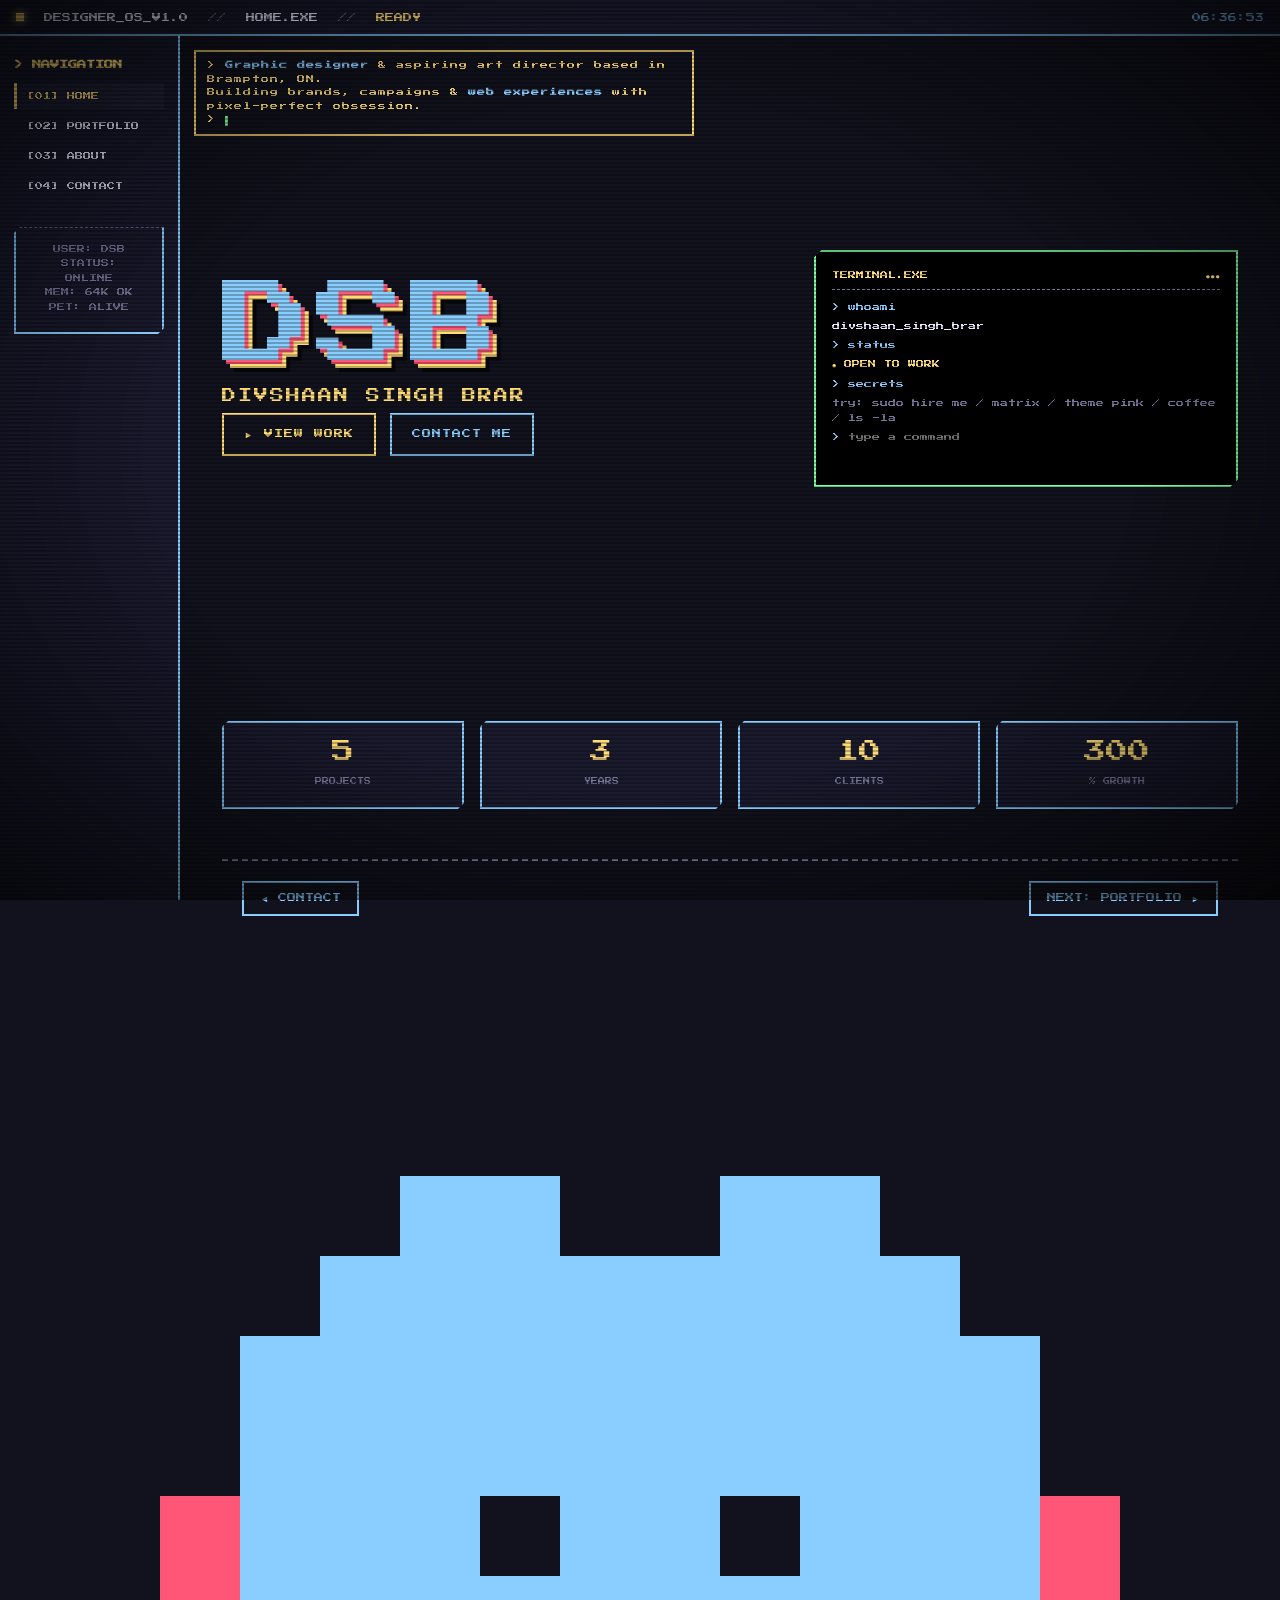
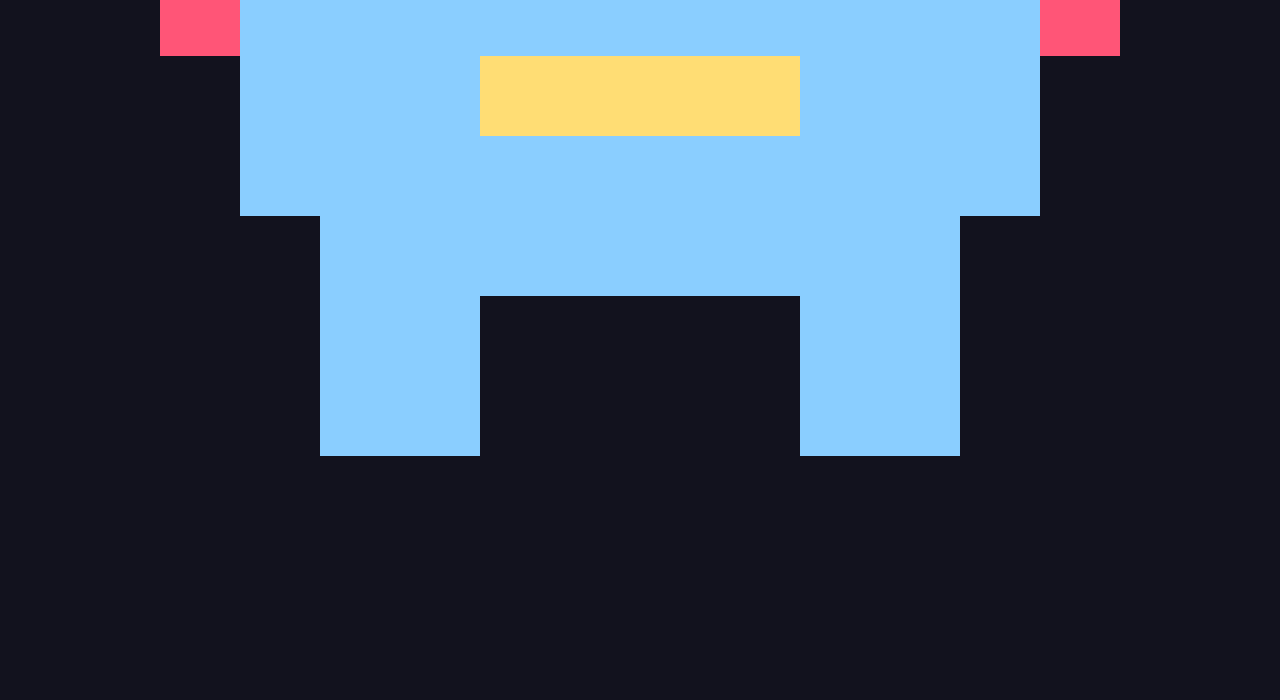
==== index.html @ 2a9907c7 "Add files via upload" ====
<!DOCTYPE html><html lang="en"><head>
<meta charset="UTF-8"><meta name="viewport" content="width=device-width,initial-scale=1">
<title>DESIGNER_OS_V1.0 // HOME.EXE</title>
<meta name="description" content="Divshaan Singh Brar — graphic designer & art director, Brampton ON.">
<link href="https://fonts.googleapis.com/css2?family=Press+Start+2P&family=Silkscreen:wght@400;700&display=swap" rel="stylesheet">
<link rel="stylesheet" href="style.css"></head><body>

<div id="boot">
  <div>DESIGNER_OS V1.0 BIOS...</div>
  <div>&gt; CHECKING MEMORY... <span style="color:var(--yl)">64K OK</span></div>
  <div>&gt; LOADING CREATIVE.SYS...</div>
  <div>&gt; MOUNTING PORTFOLIO.DIR...</div>
  <div>&gt; SPAWNING PET...</div>
  <div>&gt; INIT USER: <span style="color:var(--yl)">DSB</span></div>
  <div class="bar"><div class="fl" id="fl"></div></div>
  <div style="margin-top:14px">&gt; PRESS ANY KEY TO CONTINUE_</div>
</div>

<div class="hud">
  <span class="dot"></span><span>DESIGNER_OS_V1.0</span>
  <span class="sep">//</span><span>HOME.EXE</span>
  <span class="sep">//</span><span style="color:var(--yl)">READY</span>
  <span class="r" id="clk">00:00:00</span>
</div>

<nav class="side">
  <h3>&gt; NAVIGATION</h3>
  <a href="index.html" class="active">[01] HOME</a>
  <a href="portfolio.html">[02] PORTFOLIO</a>
  <a href="about.html">[03] ABOUT</a>
  <a href="contact.html">[04] CONTACT</a>
  <div class="stat">USER: DSB<br>STATUS: ONLINE<br>MEM: 64K OK<br>PET: ALIVE</div>
</nav>

<main class="main">
  <section class="hero">
    <div>
      <div class="mono" id="mono">DSB</div>
      <div class="name">DIVSHAAN SINGH BRAR</div>
      <p class="tag">&gt; <b>Graphic designer</b> &amp; aspiring art director based in Brampton, ON.<br>Building brands, campaigns &amp; <b>web experiences</b> with pixel-perfect obsession.<br>&gt; <span class="type" id="tp"></span></p>
      <div class="cta">
        <a href="portfolio.html" class="btn yl">► VIEW WORK</a>
        <a href="contact.html" class="btn">CONTACT ME</a>
      </div>
    </div>
    <div class="term">
      <div class="th"><span>TERMINAL.EXE</span><span>●●●</span></div>
      <div class="ln"><span class="k">&gt; whoami</span></div>
      <div class="ln"><span class="v">divshaan_singh_brar</span></div>
      <div class="ln"><span class="k">&gt; status</span></div>
      <div class="ln"><span class="v" style="color:var(--yl)">● OPEN TO WORK</span></div>
      <div class="ln"><span class="k">&gt; secrets</span></div>
      <div class="ln"><span class="v" style="color:var(--dim);font-size:8px">try: sudo hire me / matrix / theme pink / coffee / ls -la</span></div>
      <div class="ln"><span class="k">&gt; </span><input id="cmd" placeholder="type a command" aria-label="Terminal"></div>
      <div class="ln" id="out" style="color:var(--cy);min-height:16px"></div>
    </div>
  </section>

  <section class="stats">
    <div class="stat"><span class="n" data-c="5">0</span><span class="l">PROJECTS</span></div>
    <div class="stat"><span class="n" data-c="3">0</span><span class="l">YEARS</span></div>
    <div class="stat"><span class="n" data-c="10">0</span><span class="l">CLIENTS</span></div>
    <div class="stat"><span class="n" data-c="300">0</span><span class="l">% GROWTH</span></div>
  </section>

  <div class="foot">
    <a href="contact.html">◄ CONTACT</a>
    <a href="portfolio.html">NEXT: PORTFOLIO ►</a>
  </div>
</main>

<div id="pet" role="button" aria-label="Pet sprite">
  <span class="speech"></span>
  <svg viewBox="0 0 16 16" xmlns="http://www.w3.org/2000/svg" shape-rendering="crispEdges">
    <rect width="16" height="16" fill="#12121e"/>
    <rect x="4" y="3" width="8" height="8" fill="#8aceff"/>
    <rect x="3" y="4" width="1" height="6" fill="#8aceff"/>
    <rect x="12" y="4" width="1" height="6" fill="#8aceff"/>
    <rect x="5" y="2" width="2" height="2" fill="#8aceff"/>
    <rect x="9" y="2" width="2" height="2" fill="#8aceff"/>
    <rect x="6" y="6" width="1" height="1" fill="#12121e"/>
    <rect x="9" y="6" width="1" height="1" fill="#12121e"/>
    <rect x="6" y="8" width="4" height="1" fill="#ffdd74"/>
    <rect x="4" y="11" width="2" height="2" fill="#8aceff"/>
    <rect x="10" y="11" width="2" height="2" fill="#8aceff"/>
    <rect x="2" y="6" width="1" height="2" fill="#ff5577"/>
    <rect x="13" y="6" width="1" height="2" fill="#ff5577"/>
  </svg>
</div>

<script src="script.js"></script>
</body></html>
---- style.css ----
:root{--bg:#12121e;--cy:#8aceff;--yl:#ffdd74;--ink:#e8e8ff;--dim:#76769a;--panel:#1a1a2e;--hot:#ff5577;--grn:#7fff9f}
*{margin:0;padding:0;box-sizing:border-box;image-rendering:pixelated}
html,body{background:var(--bg);color:var(--ink);font-family:'Silkscreen',monospace;min-height:100vh;overflow-x:hidden}
body.lock{height:100vh;overflow:hidden}
body::before{content:"";position:fixed;inset:0;background:repeating-linear-gradient(0deg,rgba(0,0,0,.25) 0 2px,transparent 2px 4px);pointer-events:none;z-index:9999;mix-blend-mode:multiply}
body::after{content:"";position:fixed;inset:0;background:radial-gradient(ellipse at center,transparent 55%,rgba(0,0,0,.7));pointer-events:none;z-index:9998}
a{color:inherit;text-decoration:none}
button{font-family:inherit;cursor:pointer}
/* BOOT */
#boot{position:fixed;inset:0;background:#000;z-index:10000;padding:40px;font-family:'Press Start 2P';font-size:10px;color:var(--grn);line-height:2}
#boot.off{display:none}
#boot .bar{margin-top:20px;width:280px;height:14px;border:2px solid var(--grn);padding:2px}
#boot .fl{height:100%;width:0;background:var(--grn);transition:width .05s}
/* HUD */
.hud{position:fixed;top:0;left:0;right:0;height:36px;background:var(--panel);border-bottom:2px solid var(--cy);display:flex;align-items:center;padding:0 16px;font-family:'Press Start 2P';font-size:9px;z-index:100;gap:20px}
.hud .dot{width:8px;height:8px;background:var(--yl);box-shadow:0 0 8px var(--yl);animation:bk 1.2s infinite}
.hud .sep{color:var(--dim)}.hud .r{margin-left:auto;color:var(--cy)}
@keyframes bk{50%{opacity:.3}}
/* SIDEBAR */
.side{position:fixed;top:36px;left:0;width:180px;bottom:0;background:var(--panel);border-right:2px solid var(--cy);padding:24px 14px;font-family:'Press Start 2P';font-size:8px;z-index:50}
.side h3{color:var(--yl);margin-bottom:14px}
.side a{display:block;color:var(--ink);padding:9px 10px;margin-bottom:4px;border-left:3px solid transparent;transition:.15s}
.side a:hover{background:#222238;border-left-color:var(--cy);color:var(--cy);transform:translateX(3px)}
.side a.active{background:#222238;border-left-color:var(--yl);color:var(--yl)}
.side .stat{margin-top:28px;padding-top:14px;border-top:1px dashed var(--dim);color:var(--dim);line-height:1.8}
/* MAIN / TITLES */
.main{margin:36px 0 0 180px;padding:40px 42px 80px;position:relative}
.title{font-family:'Press Start 2P';font-size:26px;color:var(--cy);text-shadow:3px 3px 0 var(--hot),6px 6px 0 rgba(0,0,0,.6);margin-bottom:8px;letter-spacing:2px}
.sub{color:var(--dim);font-size:14px;margin-bottom:32px}.sub b{color:var(--yl)}
/* GENERIC CARD */
.card{background:var(--panel);border:2px solid var(--cy);padding:22px 24px;clip-path:polygon(0 8px,8px 0,100% 0,100% calc(100% - 8px),calc(100% - 8px) 100%,0 100%);transition:.2s}
.card:hover{border-color:var(--yl)}
.card h2{font-family:'Press Start 2P';font-size:11px;color:var(--yl);margin-bottom:16px;padding-bottom:10px;border-bottom:1px dashed var(--dim);display:flex;justify-content:space-between}
.card h2 span{color:var(--dim);font-size:8px}
.card p{font-size:14px;line-height:1.7;margin-bottom:12px}
.card p b{color:var(--cy)}
.grid{display:grid;grid-template-columns:1.2fr 1fr;gap:26px;margin-bottom:30px}
/* BUTTONS */
.btn{background:transparent;border:2px solid var(--cy);color:var(--cy);font-family:'Press Start 2P';font-size:9px;padding:14px 20px;transition:.15s;letter-spacing:1px;display:inline-block}
.btn:hover{background:var(--cy);color:var(--bg);transform:translate(-3px,-3px);box-shadow:5px 5px 0 var(--hot)}
.btn.yl{border-color:var(--yl);color:var(--yl)}
.btn.yl:hover{background:var(--yl);box-shadow:5px 5px 0 var(--cy)}
/* FOOTER NAV */
.foot{margin-top:50px;display:flex;justify-content:space-between;padding:20px;border-top:2px dashed var(--dim);font-family:'Press Start 2P';font-size:9px}
.foot a{color:var(--cy);padding:10px 16px;border:2px solid var(--cy);transition:.15s}
.foot a:hover{background:var(--cy);color:var(--bg);transform:translate(-2px,-2px);box-shadow:4px 4px 0 var(--yl)}
/* HOME HERO */
.hero{display:grid;grid-template-columns:1.3fr 1fr;gap:40px;align-items:center;min-height:65vh}
.mono{font-family:'Press Start 2P';font-size:90px;color:var(--cy);text-shadow:4px 4px 0 var(--hot),8px 8px 0 var(--yl),12px 12px 0 rgba(0,0,0,.6);letter-spacing:4px;cursor:default;transition:.2s;user-select:none}
.mono:hover{transform:translate(-4px,-4px)}
.name{font-family:'Press Start 2P';font-size:14px;color:var(--yl);margin:18px 0 10px;letter-spacing:2px}
.tag{color:var(--dim);font-size:16px;line-height:1.7;max-width:500px;margin-bottom:24px}
.tag b{color:var(--cy)}
.type{color:var(--grn)}.type::after{content:"▌";animation:bk 1s infinite}
.cta{display:flex;gap:14px;flex-wrap:wrap}
.term{background:#000;border:2px solid var(--grn);padding:16px;font-family:'Press Start 2P';font-size:8px;color:var(--grn);line-height:1.9;clip-path:polygon(0 8px,8px 0,100% 0,100% calc(100% - 8px),calc(100% - 8px) 100%,0 100%);box-shadow:6px 6px 0 var(--panel)}
.term .th{color:var(--yl);border-bottom:1px dashed var(--dim);padding-bottom:6px;margin-bottom:10px;display:flex;justify-content:space-between}
.term .ln{margin:4px 0}.term .k{color:var(--cy)}.term .v{color:var(--ink)}
.term input{background:transparent;border:none;color:var(--grn);font-family:inherit;font-size:8px;outline:none;width:70%}
.stats{margin-top:60px;display:grid;grid-template-columns:repeat(4,1fr);gap:16px}
.stat{background:var(--panel);border:2px solid var(--cy);padding:18px;text-align:center;clip-path:polygon(0 6px,6px 0,100% 0,100% calc(100% - 6px),calc(100% - 6px) 100%,0 100%);transition:.2s}
.stat:hover{border-color:var(--yl);transform:translateY(-4px)}
.stat .n{font-family:'Press Start 2P';font-size:22px;color:var(--yl);display:block;margin-bottom:6px}
.stat .l{font-family:'Press Start 2P';font-size:7px;color:var(--dim)}
/* ABOUT */
.spec{display:grid;grid-template-columns:90px 1fr;gap:6px 14px;font-size:12px}
.spec .k{color:var(--dim);font-family:'Press Start 2P';font-size:7px;padding-top:3px}
.spec .v b{color:var(--grn)}
.skill{margin-bottom:14px}
.skill .lb{display:flex;justify-content:space-between;font-family:'Press Start 2P';font-size:8px;margin-bottom:6px}
.skill .lb .p{color:var(--yl)}
.skill .bar{height:12px;background:#0a0a14;border:1px solid var(--cy);padding:1px}
.skill .fl{height:100%;width:0;background:repeating-linear-gradient(90deg,var(--cy) 0 6px,var(--hot) 6px 12px);transition:width 1.2s ease-out}
.tl{position:relative;padding-left:28px;margin-top:8px}
.tl::before{content:"";position:absolute;left:6px;top:6px;bottom:6px;width:2px;background:var(--dim)}
.ev{position:relative;margin-bottom:18px;opacity:0;transform:translateX(-10px);transition:.5s}
.ev.on{opacity:1;transform:translateX(0)}
.ev::before{content:"";position:absolute;left:-25px;top:4px;width:10px;height:10px;background:var(--yl);border:2px solid var(--bg);box-shadow:0 0 0 2px var(--yl)}
.ev .y{font-family:'Press Start 2P';font-size:8px;color:var(--cy);margin-bottom:4px}
.ev .t{font-size:13px;line-height:1.5}
.ev .t b{color:var(--yl)}
.tools{display:grid;grid-template-columns:repeat(4,1fr);gap:10px;margin-top:6px}
.tool{background:#0a0a14;border:1px solid var(--cy);padding:12px 8px;text-align:center;font-family:'Press Start 2P';font-size:7px;color:var(--cy);transition:.15s}
.tool:hover{background:var(--cy);color:var(--bg);transform:translate(-2px,-2px);box-shadow:3px 3px 0 var(--hot)}
.konami{position:fixed;bottom:20px;right:20px;font-family:'Press Start 2P';font-size:8px;color:var(--dim);opacity:.5;transition:.6s}
.konami.off{opacity:0;pointer-events:none}
/* CONTACT */
.fld{margin-bottom:16px}
.fld label{display:block;font-family:'Press Start 2P';font-size:8px;color:var(--cy);margin-bottom:6px}
.fld label b{color:var(--hot)}
.fld input,.fld select,.fld textarea{width:100%;background:#0a0a14;border:2px solid var(--dim);color:var(--ink);font-family:'Silkscreen',monospace;font-size:14px;padding:11px 12px;outline:none;transition:.15s}
.fld input:focus,.fld select:focus,.fld textarea:focus{border-color:var(--yl);box-shadow:0 0 0 2px rgba(255,221,116,.2)}
.fld textarea{resize:vertical;min-height:120px;line-height:1.5}
.fld .ch{display:block;font-family:'Press Start 2P';font-size:7px;color:var(--dim);margin-top:4px;text-align:right}
.send{background:var(--yl);border:2px solid var(--yl);color:var(--bg);font-family:'Press Start 2P';font-size:10px;padding:16px 24px;width:100%;transition:.15s;letter-spacing:2px;margin-top:6px}
.send:hover{background:var(--cy);border-color:var(--cy);transform:translate(-3px,-3px);box-shadow:5px 5px 0 var(--hot)}
.clist{font-size:13px;line-height:1.9}
.clist .ln{padding:12px 0;border-bottom:1px dashed var(--dim);display:flex;justify-content:space-between;align-items:center;gap:10px}
.clist .ln:last-child{border:0}
.clist .k{font-family:'Press Start 2P';font-size:7px;color:var(--cy)}
.clist .v{color:var(--yl);transition:.15s;text-align:right;word-break:break-all}
.clist .v:hover{color:var(--hot);text-shadow:0 0 8px var(--hot)}
.clist .cp{cursor:pointer}
.clist .cp::after{content:" [COPY]";font-family:'Press Start 2P';font-size:6px;color:var(--dim)}
.clist .cp.ok::after{content:" [✓ COPIED]";color:var(--grn)}
.ping{margin-top:18px;padding:12px;background:#0a0a14;border:1px solid var(--grn);font-family:'Press Start 2P';font-size:8px;color:var(--grn);line-height:2}
.ping .b{display:inline-block;width:6px;height:6px;background:var(--grn);box-shadow:0 0 6px var(--grn);animation:bk 1s infinite;margin-right:6px}
.tx{position:fixed;inset:0;background:rgba(0,0,0,.95);z-index:500;display:none;align-items:center;justify-content:center;padding:30px;font-family:'Press Start 2P';color:var(--grn);font-size:10px;line-height:2.2}
.tx.on{display:flex}
.tx .box{max-width:520px}
.tx .bar{margin-top:16px;border:2px solid var(--grn);height:16px;padding:2px}
.tx .fl{height:100%;width:0;background:var(--grn);transition:width .05s}
.tx .done{color:var(--yl);margin-top:16px;display:none}
.tx.done .done{display:block}
/* PORTFOLIO FILM STRIP */
.track{position:fixed;top:36px;left:180px;right:0;height:3px;background:#0a0a14;z-index:60}
.track .f{height:100%;background:var(--yl);box-shadow:0 0 8px var(--yl);transition:width .5s}
.stage{position:fixed;top:39px;left:180px;right:0;bottom:0;overflow:hidden;cursor:grab}
.stage.drag{cursor:grabbing}
.strip{display:flex;height:100%;will-change:transform;transition:transform .7s cubic-bezier(.2,.9,.2,1)}
.slide{flex:0 0 84vw;height:100%;display:flex;align-items:center;padding:50px 40px;gap:36px;position:relative}
.num{position:absolute;top:40px;left:40px;font-family:'Press Start 2P';font-size:10px;color:var(--dim);letter-spacing:2px}
.num b{color:var(--yl)}
.pimg{flex:1.3;height:72%;background:#0a0a14;border:3px solid var(--cy);overflow:hidden;position:relative;clip-path:polygon(0 12px,12px 0,100% 0,100% calc(100% - 12px),calc(100% - 12px) 100%,0 100%);box-shadow:12px 12px 0 var(--panel),15px 15px 0 var(--hot);transition:.5s}
.slide.on .pimg{transform:translateY(-6px)}
.pimg img{width:100%;height:100%;object-fit:cover;filter:saturate(.7) contrast(1.05);transition:.7s;transform:scale(1.05)}
.slide.on .pimg img{filter:saturate(1.2) contrast(1.1);transform:scale(1)}
.pimg::after{content:"";position:absolute;inset:0;background:repeating-linear-gradient(0deg,transparent 0 3px,rgba(138,206,255,.06) 3px 4px);pointer-events:none}
.tag{position:absolute;top:14px;left:14px;background:var(--bg);color:var(--yl);font-family:'Press Start 2P';font-size:8px;padding:7px 11px;border:2px solid var(--yl);z-index:2;letter-spacing:1px}
.pinfo{flex:1;max-width:440px;opacity:0;transform:translateX(30px);transition:.7s .2s}
.slide.on .pinfo{opacity:1;transform:translateX(0)}
.pinfo .y{font-family:'Press Start 2P';font-size:8px;color:var(--cy);margin-bottom:12px;letter-spacing:2px}
.pinfo h2{font-family:'Press Start 2P';font-size:34px;color:var(--ink);text-shadow:3px 3px 0 var(--hot),6px 6px 0 var(--yl);margin-bottom:18px;line-height:1.2}
.pinfo .role{color:var(--yl);font-family:'Press Start 2P';font-size:8px;margin-bottom:16px}
.pinfo p{font-size:14px;line-height:1.75;color:var(--dim);margin-bottom:18px}
.pinfo p b{color:var(--cy)}
.chips{display:flex;flex-wrap:wrap;gap:6px;margin-bottom:22px}
.chip{background:#0a0a14;border:1px solid var(--cy);color:var(--cy);padding:5px 9px;font-family:'Press Start 2P';font-size:7px}
.ctrl{position:fixed;bottom:28px;left:calc(50% + 90px);transform:translateX(-50%);display:flex;gap:12px;align-items:center;z-index:80;background:var(--panel);border:2px solid var(--cy);padding:10px 16px;clip-path:polygon(0 6px,6px 0,100% 0,100% calc(100% - 6px),calc(100% - 6px) 100%,0 100%)}
.arw{background:transparent;border:2px solid var(--cy);color:var(--cy);font-family:'Press Start 2P';font-size:10px;width:34px;height:34px;transition:.15s}
.arw:hover:not(:disabled){background:var(--cy);color:var(--bg);transform:translate(-1px,-1px);box-shadow:3px 3px 0 var(--hot)}
.arw:disabled{opacity:.3;cursor:not-allowed}
.dots{display:flex;gap:8px;padding:0 10px}
.d2{width:10px;height:10px;background:#0a0a14;border:2px solid var(--cy);cursor:pointer;transition:.15s}
.d2.on{background:var(--yl);border-color:var(--yl);box-shadow:0 0 8px var(--yl)}
.cnt{font-family:'Press Start 2P';font-size:8px;color:var(--yl);padding:0 12px;border-left:1px dashed var(--dim);border-right:1px dashed var(--dim)}
.hint{position:fixed;top:60px;right:30px;font-family:'Press Start 2P';font-size:8px;color:var(--dim);z-index:70;animation:fade 5s forwards;animation-delay:4s}
@keyframes fade{to{opacity:0}}
@media(max-width:900px){.side{display:none}.main{margin-left:0;padding:24px}.hero,.grid{grid-template-columns:1fr}.mono{font-size:56px}.stats,.tools{grid-template-columns:repeat(2,1fr)}.stage,.track{left:0}.slide{flex-direction:column;padding:20px;gap:16px}.pinfo h2{font-size:22px}.pimg{height:45%;flex:none;width:100%}.pinfo{max-width:100%}.ctrl{left:50%}.hint{display:none}}
@media(prefers-reduced-motion:reduce){*{animation:none!important;transition:none!important}}
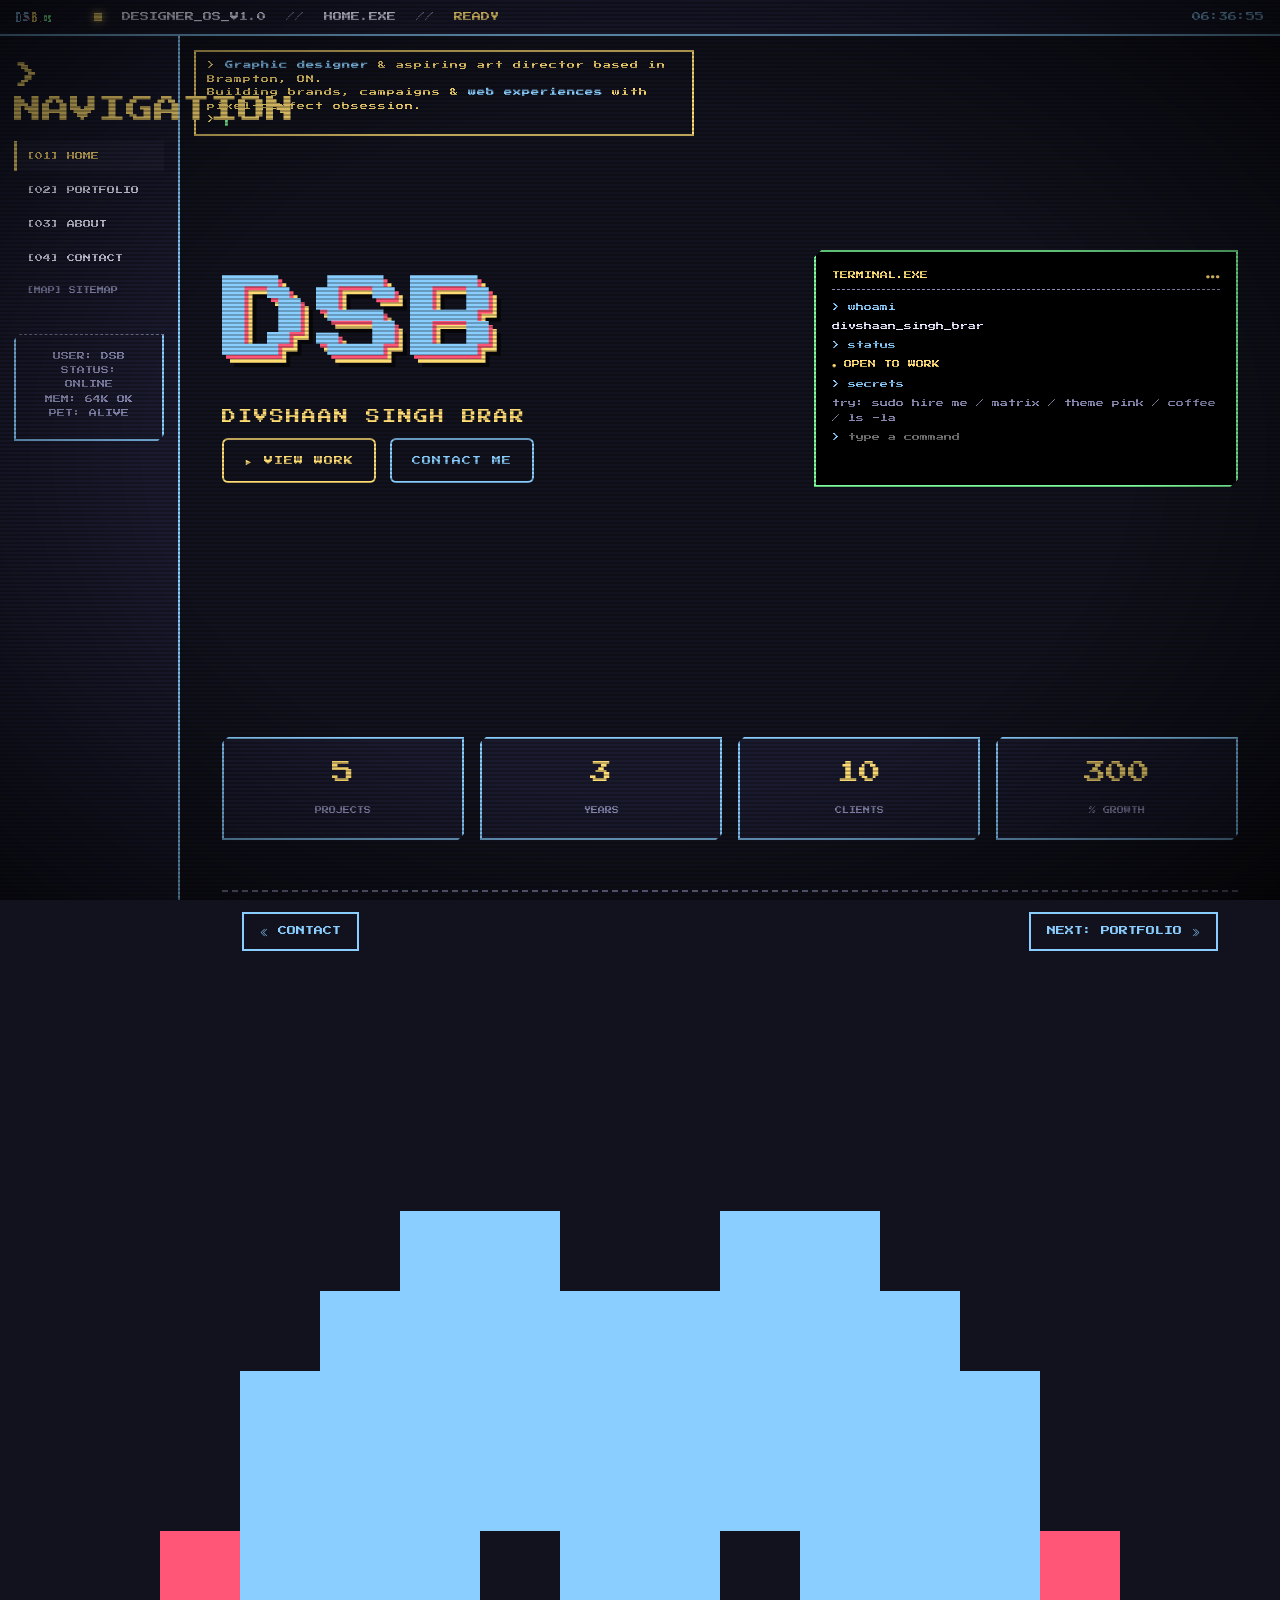
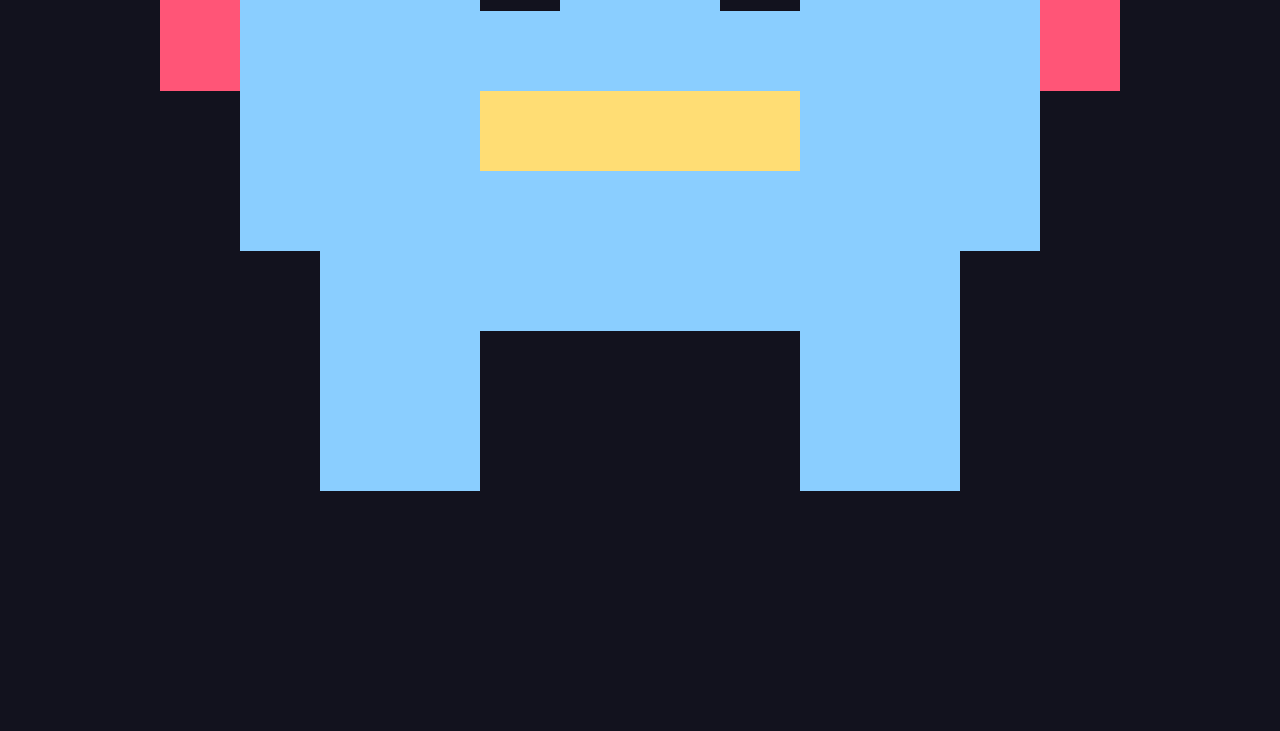
==== commit 39ccd980: "Wire up Bootstrap, mobile nav, and required assignment assets Consolidates the portfolio onto Bootst" ====
--- a/index.html
+++ b/index.html
@@ -1,9 +1,16 @@
 <!DOCTYPE html><html lang="en"><head>
-<meta charset="UTF-8"><meta name="viewport" content="width=device-width,initial-scale=1">
+<meta charset="UTF-8">
+<meta name="viewport" content="width=device-width,initial-scale=1,shrink-to-fit=no">
 <title>DESIGNER_OS_V1.0 // HOME.EXE</title>
-<meta name="description" content="Divshaan Singh Brar — graphic designer & art director, Brampton ON.">
+<meta name="description" content="Divshaan Singh Brar — graphic designer & art director, Brampton ON. Retro pixel-art portfolio built with Bootstrap 5.">
+<link rel="icon" type="image/svg+xml" href="assets/logo.svg">
+<link rel="preconnect" href="https://fonts.googleapis.com">
+<link rel="preconnect" href="https://fonts.gstatic.com" crossorigin>
 <link href="https://fonts.googleapis.com/css2?family=Press+Start+2P&family=Silkscreen:wght@400;700&display=swap" rel="stylesheet">
-<link rel="stylesheet" href="style.css"></head><body>
+<link rel="stylesheet" href="https://cdn.jsdelivr.net/npm/bootstrap@5.3.3/dist/css/bootstrap.min.css">
+<link rel="stylesheet" href="https://cdn.jsdelivr.net/npm/bootstrap-icons@1.11.3/font/bootstrap-icons.min.css">
+<link rel="stylesheet" href="style.css">
+</head><body>
 
 <div id="boot">
   <div>DESIGNER_OS V1.0 BIOS...</div>
@@ -17,6 +24,8 @@
 </div>
 
 <div class="hud">
+  <button class="burger" type="button" data-bs-toggle="offcanvas" data-bs-target="#navDrawer" aria-controls="navDrawer" aria-label="Open navigation">≡</button>
+  <img src="assets/logo.svg" alt="" class="logo" aria-hidden="true">
   <span class="dot"></span><span>DESIGNER_OS_V1.0</span>
   <span class="sep">//</span><span>HOME.EXE</span>
   <span class="sep">//</span><span style="color:var(--yl)">READY</span>
@@ -29,8 +38,24 @@
   <a href="portfolio.html">[02] PORTFOLIO</a>
   <a href="about.html">[03] ABOUT</a>
   <a href="contact.html">[04] CONTACT</a>
+  <a href="sitemap.html" style="color:var(--dim);font-size:7px">[MAP] SITEMAP</a>
   <div class="stat">USER: DSB<br>STATUS: ONLINE<br>MEM: 64K OK<br>PET: ALIVE</div>
 </nav>
+
+<div class="offcanvas offcanvas-start" tabindex="-1" id="navDrawer" aria-labelledby="navDrawerLabel">
+  <div class="offcanvas-header">
+    <h5 class="offcanvas-title" id="navDrawerLabel">&gt; NAVIGATION</h5>
+    <button type="button" class="btn-close" data-bs-dismiss="offcanvas" aria-label="Close"></button>
+  </div>
+  <div class="offcanvas-body">
+    <a href="index.html" class="active">[01] HOME</a>
+    <a href="portfolio.html">[02] PORTFOLIO</a>
+    <a href="about.html">[03] ABOUT</a>
+    <a href="contact.html">[04] CONTACT</a>
+    <a href="sitemap.html" style="color:var(--dim);font-size:7px">[MAP] SITEMAP</a>
+    <div class="stat">USER: DSB<br>STATUS: ONLINE<br>MEM: 64K OK</div>
+  </div>
+</div>
 
 <main class="main">
   <section class="hero">
@@ -56,20 +81,20 @@
     </div>
   </section>
 
-  <section class="stats">
-    <div class="stat"><span class="n" data-c="5">0</span><span class="l">PROJECTS</span></div>
-    <div class="stat"><span class="n" data-c="3">0</span><span class="l">YEARS</span></div>
-    <div class="stat"><span class="n" data-c="10">0</span><span class="l">CLIENTS</span></div>
-    <div class="stat"><span class="n" data-c="300">0</span><span class="l">% GROWTH</span></div>
+  <section class="stats row row-cols-2 row-cols-md-4 g-3">
+    <div class="col"><div class="stat h-100"><span class="n" data-c="5">0</span><span class="l">PROJECTS</span></div></div>
+    <div class="col"><div class="stat h-100"><span class="n" data-c="3">0</span><span class="l">YEARS</span></div></div>
+    <div class="col"><div class="stat h-100"><span class="n" data-c="10">0</span><span class="l">CLIENTS</span></div></div>
+    <div class="col"><div class="stat h-100"><span class="n" data-c="300">0</span><span class="l">% GROWTH</span></div></div>
   </section>
 
   <div class="foot">
-    <a href="contact.html">◄ CONTACT</a>
-    <a href="portfolio.html">NEXT: PORTFOLIO ►</a>
+    <a href="contact.html"><i class="bi bi-chevron-double-left"></i> CONTACT</a>
+    <a href="portfolio.html">NEXT: PORTFOLIO <i class="bi bi-chevron-double-right"></i></a>
   </div>
 </main>
 
-<div id="pet" role="button" aria-label="Pet sprite">
+<div id="pet" role="button" aria-label="Pet sprite" tabindex="0">
   <span class="speech"></span>
   <svg viewBox="0 0 16 16" xmlns="http://www.w3.org/2000/svg" shape-rendering="crispEdges">
     <rect width="16" height="16" fill="#12121e"/>
@@ -88,5 +113,6 @@
   </svg>
 </div>
 
+<script src="https://cdn.jsdelivr.net/npm/bootstrap@5.3.3/dist/js/bootstrap.bundle.min.js"></script>
 <script src="script.js"></script>
 </body></html>
--- a/style.css
+++ b/style.css
@@ -1,4 +1,4 @@
-:root{--bg:#12121e;--cy:#8aceff;--yl:#ffdd74;--ink:#e8e8ff;--dim:#76769a;--panel:#1a1a2e;--hot:#ff5577;--grn:#7fff9f}
+:root{--bg:#12121e;--cy:#8aceff;--yl:#ffdd74;--ink:#e8e8ff;--dim:#8a8ab3;--panel:#1a1a2e;--hot:#ff5577;--grn:#7fff9f}
 *{margin:0;padding:0;box-sizing:border-box;image-rendering:pixelated}
 html,body{background:var(--bg);color:var(--ink);font-family:'Silkscreen',monospace;min-height:100vh;overflow-x:hidden}
 body.lock{height:100vh;overflow:hidden}
@@ -12,7 +12,10 @@
 #boot .bar{margin-top:20px;width:280px;height:14px;border:2px solid var(--grn);padding:2px}
 #boot .fl{height:100%;width:0;background:var(--grn);transition:width .05s}
 /* HUD */
-.hud{position:fixed;top:0;left:0;right:0;height:36px;background:var(--panel);border-bottom:2px solid var(--cy);display:flex;align-items:center;padding:0 16px;font-family:'Press Start 2P';font-size:9px;z-index:100;gap:20px}
+.hud{position:fixed;top:0;left:0;right:0;height:36px;background:var(--panel);border-bottom:2px solid var(--cy);display:flex;align-items:center;padding:0 16px;font-family:'Press Start 2P';font-size:9px;z-index:1040;gap:20px}
+.hud .logo{height:14px;width:auto;image-rendering:pixelated;margin-right:2px}
+.burger{display:none;background:transparent;border:2px solid var(--cy);color:var(--cy);padding:3px 7px;font-family:'Press Start 2P';font-size:10px;cursor:pointer;line-height:1;margin-right:6px}
+.burger:hover,.burger:focus{background:var(--cy);color:var(--bg);outline:none}
 .hud .dot{width:8px;height:8px;background:var(--yl);box-shadow:0 0 8px var(--yl);animation:bk 1.2s infinite}
 .hud .sep{color:var(--dim)}.hud .r{margin-left:auto;color:var(--cy)}
 @keyframes bk{50%{opacity:.3}}
@@ -57,7 +60,8 @@
 .term .th{color:var(--yl);border-bottom:1px dashed var(--dim);padding-bottom:6px;margin-bottom:10px;display:flex;justify-content:space-between}
 .term .ln{margin:4px 0}.term .k{color:var(--cy)}.term .v{color:var(--ink)}
 .term input{background:transparent;border:none;color:var(--grn);font-family:inherit;font-size:8px;outline:none;width:70%}
-.stats{margin-top:60px;display:grid;grid-template-columns:repeat(4,1fr);gap:16px}
+.stats{margin-top:60px;--bs-gutter-y:16px}
+.stats:not(.row){display:grid;grid-template-columns:repeat(4,1fr);gap:16px}
 .stat{background:var(--panel);border:2px solid var(--cy);padding:18px;text-align:center;clip-path:polygon(0 6px,6px 0,100% 0,100% calc(100% - 6px),calc(100% - 6px) 100%,0 100%);transition:.2s}
 .stat:hover{border-color:var(--yl);transform:translateY(-4px)}
 .stat .n{font-family:'Press Start 2P';font-size:22px;color:var(--yl);display:block;margin-bottom:6px}
@@ -79,7 +83,8 @@
 .ev .y{font-family:'Press Start 2P';font-size:8px;color:var(--cy);margin-bottom:4px}
 .ev .t{font-size:13px;line-height:1.5}
 .ev .t b{color:var(--yl)}
-.tools{display:grid;grid-template-columns:repeat(4,1fr);gap:10px;margin-top:6px}
+.tools{margin-top:6px;--bs-gutter-y:10px}
+.tools:not(.row){display:grid;grid-template-columns:repeat(4,1fr);gap:10px}
 .tool{background:#0a0a14;border:1px solid var(--cy);padding:12px 8px;text-align:center;font-family:'Press Start 2P';font-size:7px;color:var(--cy);transition:.15s}
 .tool:hover{background:var(--cy);color:var(--bg);transform:translate(-2px,-2px);box-shadow:3px 3px 0 var(--hot)}
 .konami{position:fixed;bottom:20px;right:20px;font-family:'Press Start 2P';font-size:8px;color:var(--dim);opacity:.5;transition:.6s}
@@ -146,5 +151,25 @@
 .cnt{font-family:'Press Start 2P';font-size:8px;color:var(--yl);padding:0 12px;border-left:1px dashed var(--dim);border-right:1px dashed var(--dim)}
 .hint{position:fixed;top:60px;right:30px;font-family:'Press Start 2P';font-size:8px;color:var(--dim);z-index:70;animation:fade 5s forwards;animation-delay:4s}
 @keyframes fade{to{opacity:0}}
-@media(max-width:900px){.side{display:none}.main{margin-left:0;padding:24px}.hero,.grid{grid-template-columns:1fr}.mono{font-size:56px}.stats,.tools{grid-template-columns:repeat(2,1fr)}.stage,.track{left:0}.slide{flex-direction:column;padding:20px;gap:16px}.pinfo h2{font-size:22px}.pimg{height:45%;flex:none;width:100%}.pinfo{max-width:100%}.ctrl{left:50%}.hint{display:none}}
+/* BOOTSTRAP OVERRIDES (keep pixel aesthetic over BS defaults) */
+.offcanvas{background:var(--panel);color:var(--ink);border-right:2px solid var(--cy)!important;font-family:'Press Start 2P';font-size:8px;width:220px!important;--bs-offcanvas-width:220px}
+.offcanvas-header{padding:14px 14px 6px;border-bottom:1px dashed var(--dim)}
+.offcanvas-title{font-family:'Press Start 2P';font-size:9px;color:var(--yl)}
+.offcanvas .btn-close{filter:invert(85%) sepia(40%) saturate(400%) hue-rotate(170deg);opacity:.9}
+.offcanvas-body{padding:14px}
+.offcanvas-body a{display:block;color:var(--ink);text-decoration:none;padding:9px 10px;margin-bottom:4px;border-left:3px solid transparent;transition:.15s}
+.offcanvas-body a:hover{background:#222238;border-left-color:var(--cy);color:var(--cy)}
+.offcanvas-body a.active{background:#222238;border-left-color:var(--yl);color:var(--yl)}
+.offcanvas-body .stat{margin-top:20px;padding-top:12px;border-top:1px dashed var(--dim);color:var(--dim);line-height:1.8;font-size:7px}
+/* keep BS form-control styling in our fields without overriding our look */
+.fld .form-control,.fld .form-select{background:#0a0a14;border:2px solid var(--dim);color:var(--ink);font-family:'Silkscreen',monospace;border-radius:0}
+.fld .form-control:focus,.fld .form-select:focus{background:#0a0a14;color:var(--ink);border-color:var(--yl);box-shadow:0 0 0 2px rgba(255,221,116,.2)}
+/* icon sizing alignment */
+.bi{vertical-align:-.125em}
+.clist .v .bi,.info .v .bi{margin-right:6px;color:var(--cy)}
+/* tablet */
+@media(max-width:1024px){.main{padding:32px 28px 60px}.mono{font-size:72px}.title{font-size:22px}}
+/* mobile */
+@media(max-width:900px){.burger{display:inline-block}.side{display:none}.main{margin-left:0;padding:20px}.hero,.grid{grid-template-columns:1fr}.mono{font-size:56px}.stats,.tools{grid-template-columns:repeat(2,1fr)}.stage,.track{left:0}.slide{flex-direction:column;padding:20px;gap:16px}.pinfo h2{font-size:22px}.pimg{height:45%;flex:none;width:100%}.pinfo{max-width:100%}.ctrl{left:50%}.hint{display:none}.hud{gap:10px;padding:0 10px;font-size:8px}.hud .sep{display:none}}
+@media(max-width:480px){.mono{font-size:42px}.title{font-size:18px}.name{font-size:11px}.tag{font-size:13px}.stats{grid-template-columns:1fr 1fr}.stat .n{font-size:18px}}
 @media(prefers-reduced-motion:reduce){*{animation:none!important;transition:none!important}}
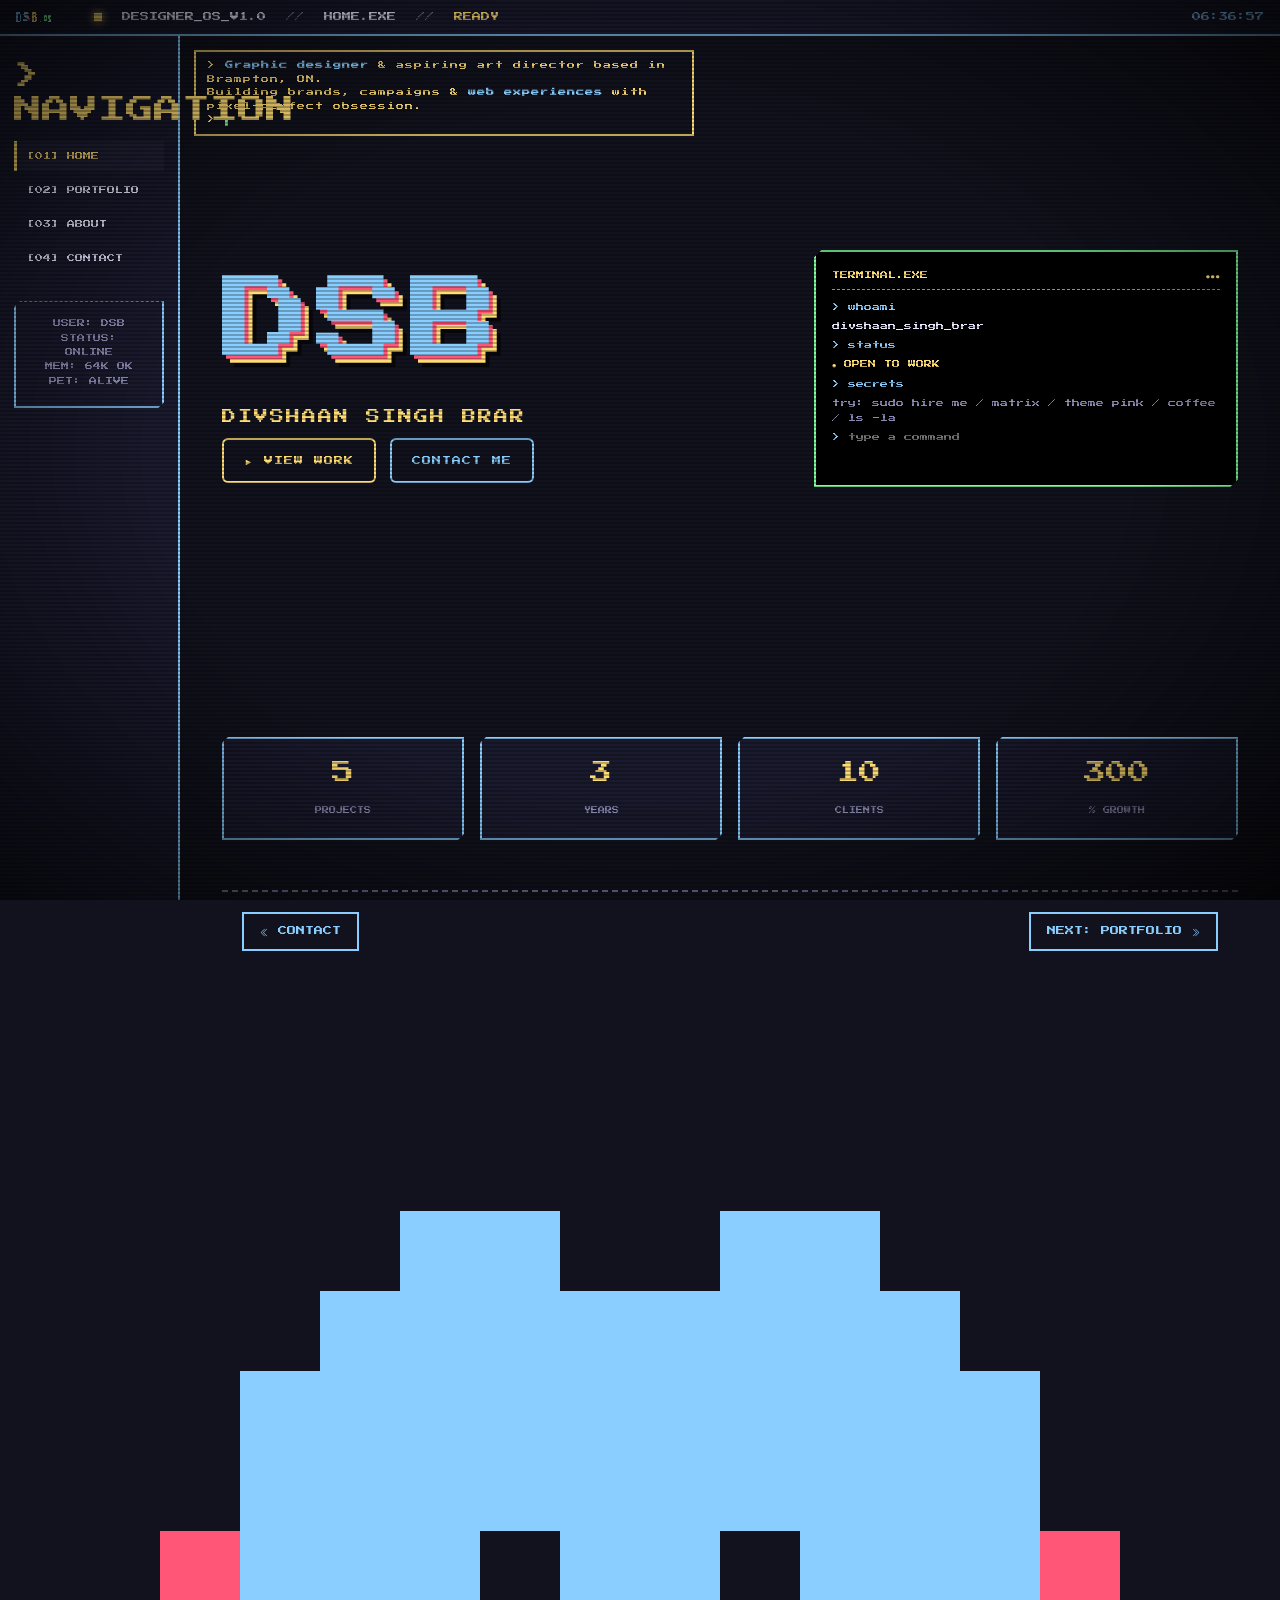
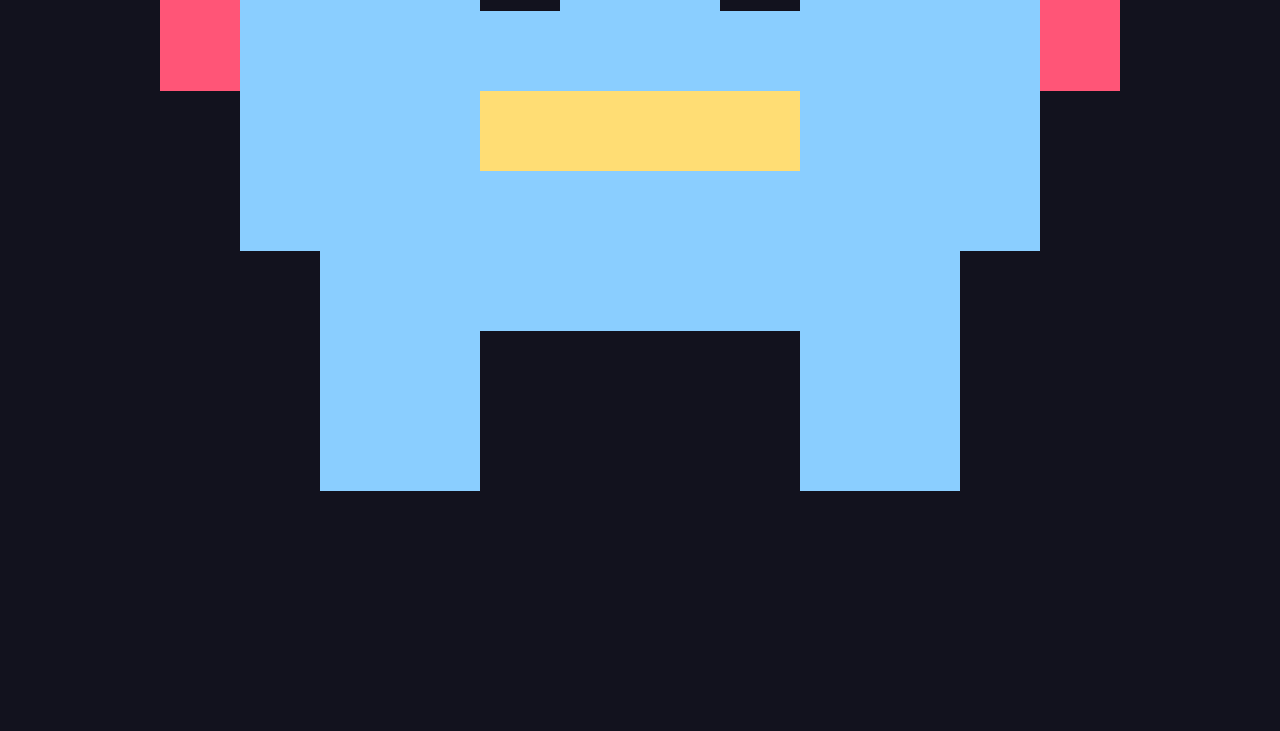
==== commit 6b07c775: "portfolio: image cycling, case-study modal, live site preview; drop sitemap - each project cycles th" ====
--- a/index.html
+++ b/index.html
@@ -37,9 +37,7 @@
   <a href="index.html" class="active">[01] HOME</a>
   <a href="portfolio.html">[02] PORTFOLIO</a>
   <a href="about.html">[03] ABOUT</a>
-  <a href="contact.html">[04] CONTACT</a>
-  <a href="sitemap.html" style="color:var(--dim);font-size:7px">[MAP] SITEMAP</a>
-  <div class="stat">USER: DSB<br>STATUS: ONLINE<br>MEM: 64K OK<br>PET: ALIVE</div>
+  <a href="contact.html">[04] CONTACT</a>  <div class="stat">USER: DSB<br>STATUS: ONLINE<br>MEM: 64K OK<br>PET: ALIVE</div>
 </nav>
 
 <div class="offcanvas offcanvas-start" tabindex="-1" id="navDrawer" aria-labelledby="navDrawerLabel">
@@ -52,7 +50,6 @@
     <a href="portfolio.html">[02] PORTFOLIO</a>
     <a href="about.html">[03] ABOUT</a>
     <a href="contact.html">[04] CONTACT</a>
-    <a href="sitemap.html" style="color:var(--dim);font-size:7px">[MAP] SITEMAP</a>
     <div class="stat">USER: DSB<br>STATUS: ONLINE<br>MEM: 64K OK</div>
   </div>
 </div>
--- a/style.css
+++ b/style.css
@@ -128,10 +128,11 @@
 .num b{color:var(--yl)}
 .pimg{flex:1.3;height:72%;background:#0a0a14;border:3px solid var(--cy);overflow:hidden;position:relative;clip-path:polygon(0 12px,12px 0,100% 0,100% calc(100% - 12px),calc(100% - 12px) 100%,0 100%);box-shadow:12px 12px 0 var(--panel),15px 15px 0 var(--hot);transition:.5s}
 .slide.on .pimg{transform:translateY(-6px)}
-.pimg img{width:100%;height:100%;object-fit:cover;filter:saturate(.7) contrast(1.05);transition:.7s;transform:scale(1.05)}
-.slide.on .pimg img{filter:saturate(1.2) contrast(1.1);transform:scale(1)}
-.pimg::after{content:"";position:absolute;inset:0;background:repeating-linear-gradient(0deg,transparent 0 3px,rgba(138,206,255,.06) 3px 4px);pointer-events:none}
-.tag{position:absolute;top:14px;left:14px;background:var(--bg);color:var(--yl);font-family:'Press Start 2P';font-size:8px;padding:7px 11px;border:2px solid var(--yl);z-index:2;letter-spacing:1px}
+.pimg img{position:absolute;inset:0;width:100%;height:100%;object-fit:cover;filter:saturate(.7) contrast(1.05);opacity:0;transition:opacity .6s ease,filter .7s;z-index:1}
+.pimg img.on{opacity:1;z-index:2}
+.slide.on .pimg img{filter:saturate(1.15) contrast(1.08)}
+.pimg::after{content:"";position:absolute;inset:0;background:repeating-linear-gradient(0deg,transparent 0 3px,rgba(138,206,255,.06) 3px 4px);pointer-events:none;z-index:4}
+.tag{position:absolute;top:14px;left:14px;background:var(--bg);color:var(--yl);font-family:'Press Start 2P';font-size:8px;padding:7px 11px;border:2px solid var(--yl);z-index:5;letter-spacing:1px}
 .pinfo{flex:1;max-width:440px;opacity:0;transform:translateX(30px);transition:.7s .2s}
 .slide.on .pinfo{opacity:1;transform:translateX(0)}
 .pinfo .y{font-family:'Press Start 2P';font-size:8px;color:var(--cy);margin-bottom:12px;letter-spacing:2px}
@@ -172,4 +173,41 @@
 /* mobile */
 @media(max-width:900px){.burger{display:inline-block}.side{display:none}.main{margin-left:0;padding:20px}.hero,.grid{grid-template-columns:1fr}.mono{font-size:56px}.stats,.tools{grid-template-columns:repeat(2,1fr)}.stage,.track{left:0}.slide{flex-direction:column;padding:20px;gap:16px}.pinfo h2{font-size:22px}.pimg{height:45%;flex:none;width:100%}.pinfo{max-width:100%}.ctrl{left:50%}.hint{display:none}.hud{gap:10px;padding:0 10px;font-size:8px}.hud .sep{display:none}}
 @media(max-width:480px){.mono{font-size:42px}.title{font-size:18px}.name{font-size:11px}.tag{font-size:13px}.stats{grid-template-columns:1fr 1fr}.stat .n{font-size:18px}}
+/* PORTFOLIO: live iframe preview + image counter */
+.pimg.live iframe{position:absolute;inset:0;width:100%;height:100%;border:0;background:#0a0a14;opacity:1;z-index:1}
+.iframe-shield{position:absolute;inset:0;z-index:3;cursor:pointer;background:transparent;display:block}
+.iframe-shield:hover{box-shadow:inset 0 0 0 3px var(--yl)}
+.livelabel{position:absolute;top:14px;right:14px;z-index:5;background:var(--bg);border:2px solid var(--hot);color:var(--hot);font-family:'Press Start 2P';font-size:7px;padding:6px 9px;letter-spacing:1px;animation:blink 1.6s steps(2) infinite}
+@keyframes blink{50%{opacity:.45}}
+.imgcnt{position:absolute;bottom:10px;right:10px;z-index:5;font-family:'Press Start 2P';font-size:7px;color:var(--yl);background:rgba(10,10,20,.7);padding:5px 8px;border:1px solid var(--yl);letter-spacing:1px}
+
+/* CASE STUDY MODAL */
+.cs{position:fixed;inset:0;background:rgba(8,8,16,.94);z-index:9999;display:none;overflow-y:auto;padding:70px 24px 80px;backdrop-filter:blur(3px)}
+.cs.on{display:block;animation:csIn .25s ease}
+@keyframes csIn{from{opacity:0}to{opacity:1}}
+body.lockcs{overflow:hidden}
+.cs-body{max-width:920px;margin:0 auto;background:var(--panel);border:3px solid var(--cy);clip-path:polygon(0 14px,14px 0,100% 0,100% calc(100% - 14px),calc(100% - 14px) 100%,0 100%);padding:40px 44px;box-shadow:14px 14px 0 var(--hot)}
+.cs-close{position:fixed;top:18px;right:22px;z-index:10000;background:var(--hot);border:2px solid var(--ink);color:var(--ink);font-family:'Press Start 2P';font-size:9px;padding:11px 14px;letter-spacing:1px;cursor:pointer;transition:.15s;clip-path:polygon(0 4px,4px 0,100% 0,100% calc(100% - 4px),calc(100% - 4px) 100%,0 100%)}
+.cs-close:hover{background:var(--yl);color:var(--bg);transform:translate(-1px,-1px);box-shadow:3px 3px 0 var(--cy)}
+.cs-head{border-bottom:2px dashed var(--dim);padding-bottom:20px;margin-bottom:22px}
+.cs-meta{font-family:'Press Start 2P';font-size:8px;color:var(--dim);letter-spacing:2px;margin-bottom:14px}
+.cs-head h2{font-family:'Press Start 2P';font-size:30px;color:var(--ink);text-shadow:3px 3px 0 var(--hot),6px 6px 0 var(--yl);margin:0 0 14px;line-height:1.2}
+.cs-role{font-family:'Press Start 2P';font-size:8px;color:var(--cy);letter-spacing:1px}
+.cs-story{margin-bottom:28px}
+.cs-story p{font-size:15px;line-height:1.8;color:var(--ink);margin-bottom:16px}
+.cs-story p b{color:var(--cy)}
+.cs-story .chips{margin-top:14px}
+.cs-gallery{display:flex;flex-direction:column;gap:18px}
+.cs-gallery figure{margin:0;background:#0a0a14;border:2px solid var(--cy);padding:0;clip-path:polygon(0 8px,8px 0,100% 0,100% calc(100% - 8px),calc(100% - 8px) 100%,0 100%);box-shadow:6px 6px 0 var(--panel),9px 9px 0 var(--hot)}
+.cs-gallery img{display:block;width:100%;height:auto;image-rendering:auto}
+.cs-gallery figcaption{font-family:'Press Start 2P';font-size:7px;color:var(--dim);letter-spacing:2px;padding:8px 12px;background:var(--bg);border-top:1px dashed var(--dim)}
+
+@media(max-width:900px){
+  .cs{padding:64px 12px 40px}
+  .cs-body{padding:24px 20px}
+  .cs-head h2{font-size:22px}
+  .cs-close{top:10px;right:12px;font-size:8px;padding:9px 11px}
+  .livelabel{font-size:6px;padding:5px 7px;top:10px;right:10px}
+  .imgcnt{font-size:6px}
+}
 @media(prefers-reduced-motion:reduce){*{animation:none!important;transition:none!important}}
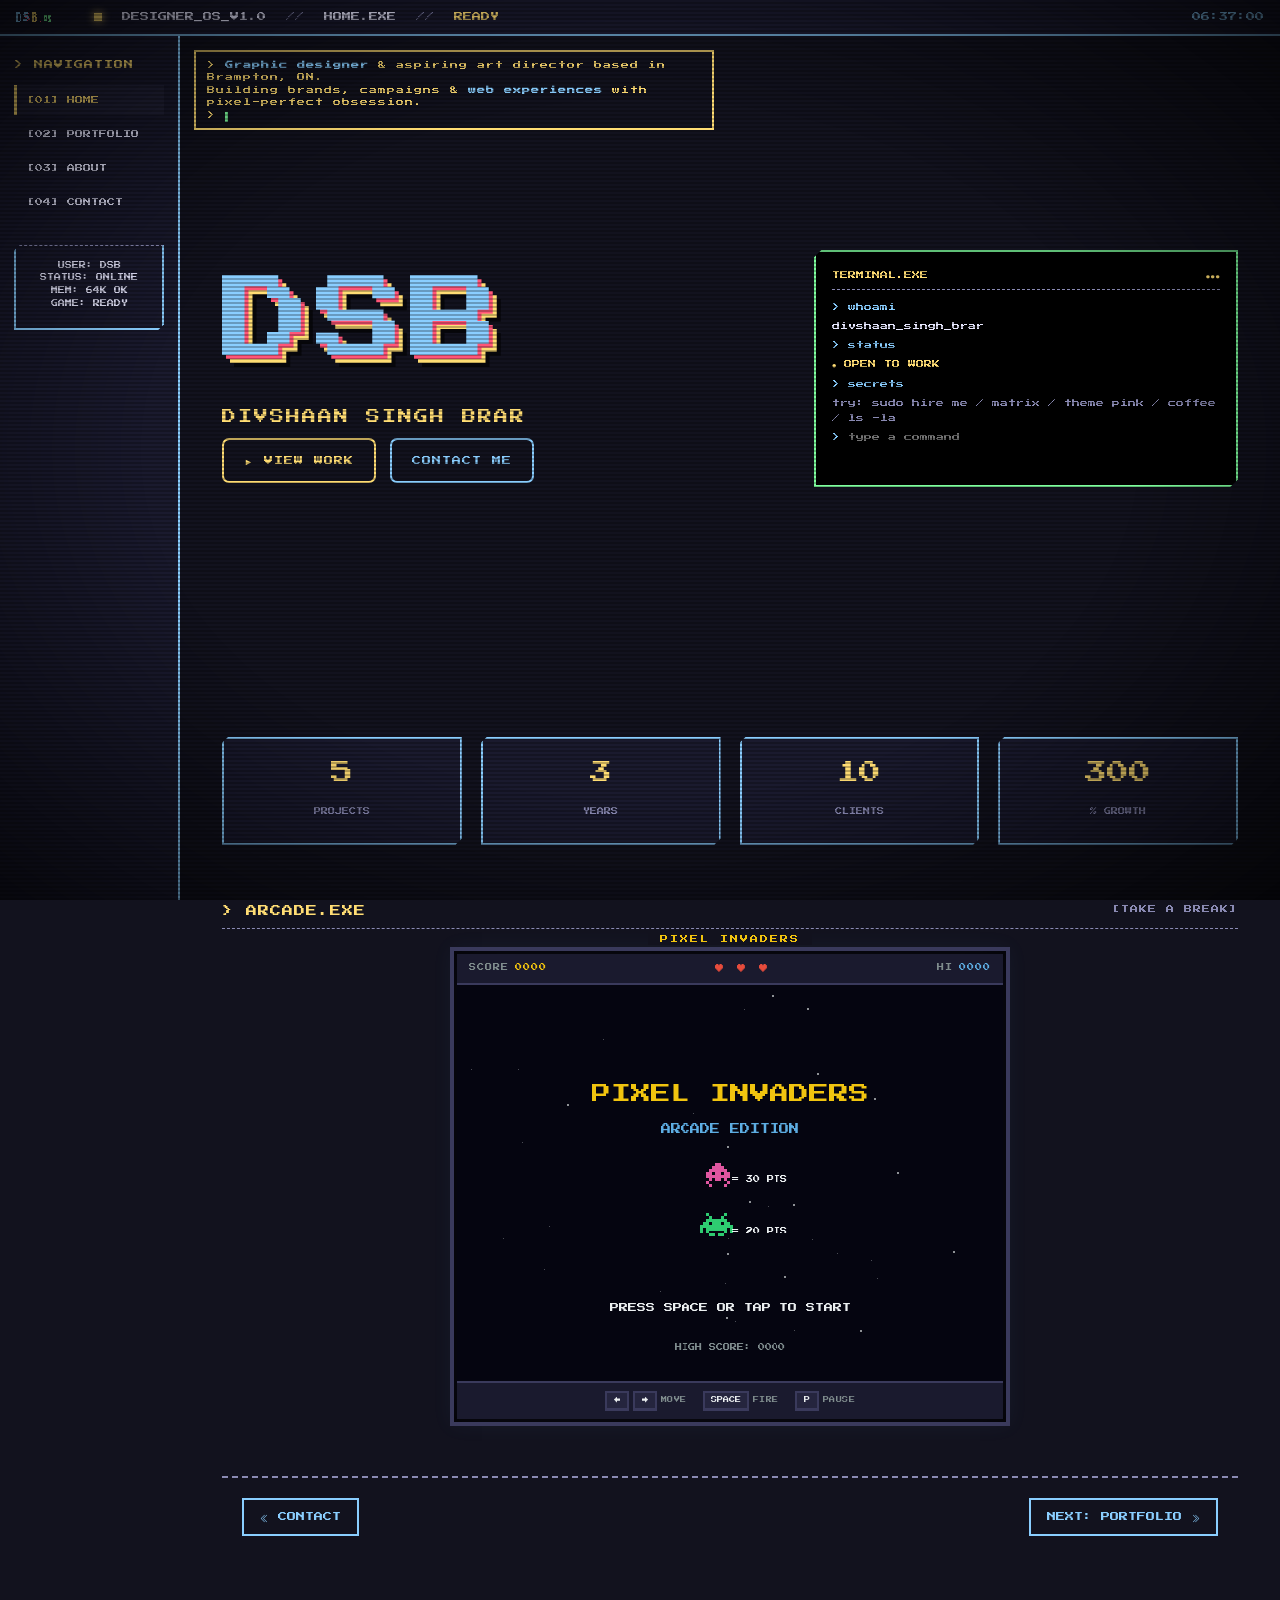
==== commit f1bb8dbf: "portfolio: readable VT323 body, replace pet with arcade game, dedupe 404 game, mobile polish - Add V" ====
--- a/index.html
+++ b/index.html
@@ -6,7 +6,7 @@
 <link rel="icon" type="image/svg+xml" href="assets/logo.svg">
 <link rel="preconnect" href="https://fonts.googleapis.com">
 <link rel="preconnect" href="https://fonts.gstatic.com" crossorigin>
-<link href="https://fonts.googleapis.com/css2?family=Press+Start+2P&family=Silkscreen:wght@400;700&display=swap" rel="stylesheet">
+<link href="https://fonts.googleapis.com/css2?family=Press+Start+2P&family=Silkscreen:wght@400;700&family=VT323&display=swap" rel="stylesheet">
 <link rel="stylesheet" href="https://cdn.jsdelivr.net/npm/bootstrap@5.3.3/dist/css/bootstrap.min.css">
 <link rel="stylesheet" href="https://cdn.jsdelivr.net/npm/bootstrap-icons@1.11.3/font/bootstrap-icons.min.css">
 <link rel="stylesheet" href="style.css">
@@ -37,7 +37,8 @@
   <a href="index.html" class="active">[01] HOME</a>
   <a href="portfolio.html">[02] PORTFOLIO</a>
   <a href="about.html">[03] ABOUT</a>
-  <a href="contact.html">[04] CONTACT</a>  <div class="stat">USER: DSB<br>STATUS: ONLINE<br>MEM: 64K OK<br>PET: ALIVE</div>
+  <a href="contact.html">[04] CONTACT</a>
+  <div class="stat">USER: DSB<br>STATUS: ONLINE<br>MEM: 64K OK<br>GAME: READY</div>
 </nav>
 
 <div class="offcanvas offcanvas-start" tabindex="-1" id="navDrawer" aria-labelledby="navDrawerLabel">
@@ -85,31 +86,37 @@
     <div class="col"><div class="stat h-100"><span class="n" data-c="300">0</span><span class="l">% GROWTH</span></div></div>
   </section>
 
+  <section class="arcade-section" aria-labelledby="arcadeLabel">
+    <h2 class="arcade-title" id="arcadeLabel">&gt; ARCADE.EXE <span>[TAKE A BREAK]</span></h2>
+    <div class="arcade-cabinet">
+      <div class="game-bezel">
+        <div class="game-hud">
+          <div class="hud-item"><span class="hud-label">SCORE</span><span class="hud-val hud-val-score" id="hud-score">0000</span></div>
+          <div class="hud-item"><span class="hud-lives" id="hud-lives">♥ ♥ ♥</span></div>
+          <div class="hud-item"><span class="hud-label">HI</span><span class="hud-val hud-val-hi" id="hud-hi">0000</span></div>
+        </div>
+        <canvas id="game-canvas" width="552" height="400"></canvas>
+        <div class="controls-bar">
+          <div class="ctrl-group"><span class="ctrl-key">←</span><span class="ctrl-key">→</span><span class="ctrl-label">MOVE</span></div>
+          <div class="ctrl-group"><span class="ctrl-key">SPACE</span><span class="ctrl-label">FIRE</span></div>
+          <div class="ctrl-group"><span class="ctrl-key">P</span><span class="ctrl-label">PAUSE</span></div>
+        </div>
+        <div class="touch-controls">
+          <button class="touch-btn" id="btn-left" type="button" aria-label="Move left">◀</button>
+          <button class="touch-btn touch-btn-fire" id="btn-fire" type="button" aria-label="Fire">FIRE</button>
+          <button class="touch-btn" id="btn-right" type="button" aria-label="Move right">▶</button>
+        </div>
+      </div>
+    </div>
+  </section>
+
   <div class="foot">
     <a href="contact.html"><i class="bi bi-chevron-double-left"></i> CONTACT</a>
     <a href="portfolio.html">NEXT: PORTFOLIO <i class="bi bi-chevron-double-right"></i></a>
   </div>
 </main>
 
-<div id="pet" role="button" aria-label="Pet sprite" tabindex="0">
-  <span class="speech"></span>
-  <svg viewBox="0 0 16 16" xmlns="http://www.w3.org/2000/svg" shape-rendering="crispEdges">
-    <rect width="16" height="16" fill="#12121e"/>
-    <rect x="4" y="3" width="8" height="8" fill="#8aceff"/>
-    <rect x="3" y="4" width="1" height="6" fill="#8aceff"/>
-    <rect x="12" y="4" width="1" height="6" fill="#8aceff"/>
-    <rect x="5" y="2" width="2" height="2" fill="#8aceff"/>
-    <rect x="9" y="2" width="2" height="2" fill="#8aceff"/>
-    <rect x="6" y="6" width="1" height="1" fill="#12121e"/>
-    <rect x="9" y="6" width="1" height="1" fill="#12121e"/>
-    <rect x="6" y="8" width="4" height="1" fill="#ffdd74"/>
-    <rect x="4" y="11" width="2" height="2" fill="#8aceff"/>
-    <rect x="10" y="11" width="2" height="2" fill="#8aceff"/>
-    <rect x="2" y="6" width="1" height="2" fill="#ff5577"/>
-    <rect x="13" y="6" width="1" height="2" fill="#ff5577"/>
-  </svg>
-</div>
-
 <script src="https://cdn.jsdelivr.net/npm/bootstrap@5.3.3/dist/js/bootstrap.bundle.min.js"></script>
 <script src="script.js"></script>
+<script src="invaders.js"></script>
 </body></html>
--- a/style.css
+++ b/style.css
@@ -1,11 +1,12 @@
 :root{--bg:#12121e;--cy:#8aceff;--yl:#ffdd74;--ink:#e8e8ff;--dim:#8a8ab3;--panel:#1a1a2e;--hot:#ff5577;--grn:#7fff9f}
 *{margin:0;padding:0;box-sizing:border-box;image-rendering:pixelated}
-html,body{background:var(--bg);color:var(--ink);font-family:'Silkscreen',monospace;min-height:100vh;overflow-x:hidden}
+html,body{background:var(--bg);color:var(--ink);font-family:'VT323','Silkscreen',monospace;font-size:19px;line-height:1.5;min-height:100vh;overflow-x:hidden}
 body.lock{height:100vh;overflow:hidden}
 body::before{content:"";position:fixed;inset:0;background:repeating-linear-gradient(0deg,rgba(0,0,0,.25) 0 2px,transparent 2px 4px);pointer-events:none;z-index:9999;mix-blend-mode:multiply}
 body::after{content:"";position:fixed;inset:0;background:radial-gradient(ellipse at center,transparent 55%,rgba(0,0,0,.7));pointer-events:none;z-index:9998}
 a{color:inherit;text-decoration:none}
 button{font-family:inherit;cursor:pointer}
+h1,h2,h3,h4,h5,h6{font-weight:normal;font-size:inherit;line-height:1.2}
 /* BOOT */
 #boot{position:fixed;inset:0;background:#000;z-index:10000;padding:40px;font-family:'Press Start 2P';font-size:10px;color:var(--grn);line-height:2}
 #boot.off{display:none}
@@ -20,22 +21,22 @@
 .hud .sep{color:var(--dim)}.hud .r{margin-left:auto;color:var(--cy)}
 @keyframes bk{50%{opacity:.3}}
 /* SIDEBAR */
-.side{position:fixed;top:36px;left:0;width:180px;bottom:0;background:var(--panel);border-right:2px solid var(--cy);padding:24px 14px;font-family:'Press Start 2P';font-size:8px;z-index:50}
-.side h3{color:var(--yl);margin-bottom:14px}
-.side a{display:block;color:var(--ink);padding:9px 10px;margin-bottom:4px;border-left:3px solid transparent;transition:.15s}
+.side{position:fixed;top:36px;left:0;width:180px;bottom:0;background:var(--panel);border-right:2px solid var(--cy);padding:24px 14px;font-family:'Press Start 2P';font-size:8px;z-index:50;overflow:hidden}
+.side h3{color:var(--yl);margin-bottom:14px;font-size:9px;font-weight:normal;letter-spacing:1px}
+.side a{display:block;color:var(--ink);padding:9px 10px;margin-bottom:4px;border-left:3px solid transparent;transition:.15s;font-size:8px}
 .side a:hover{background:#222238;border-left-color:var(--cy);color:var(--cy);transform:translateX(3px)}
 .side a.active{background:#222238;border-left-color:var(--yl);color:var(--yl)}
-.side .stat{margin-top:28px;padding-top:14px;border-top:1px dashed var(--dim);color:var(--dim);line-height:1.8}
+.side .stat{margin-top:28px;padding-top:14px;border-top:1px dashed var(--dim);color:var(--ink);line-height:1.8;font-size:7px}
 /* MAIN / TITLES */
 .main{margin:36px 0 0 180px;padding:40px 42px 80px;position:relative}
 .title{font-family:'Press Start 2P';font-size:26px;color:var(--cy);text-shadow:3px 3px 0 var(--hot),6px 6px 0 rgba(0,0,0,.6);margin-bottom:8px;letter-spacing:2px}
-.sub{color:var(--dim);font-size:14px;margin-bottom:32px}.sub b{color:var(--yl)}
+.sub{color:var(--ink);font-size:18px;margin-bottom:32px;letter-spacing:.5px}.sub b{color:var(--yl)}
 /* GENERIC CARD */
 .card{background:var(--panel);border:2px solid var(--cy);padding:22px 24px;clip-path:polygon(0 8px,8px 0,100% 0,100% calc(100% - 8px),calc(100% - 8px) 100%,0 100%);transition:.2s}
 .card:hover{border-color:var(--yl)}
 .card h2{font-family:'Press Start 2P';font-size:11px;color:var(--yl);margin-bottom:16px;padding-bottom:10px;border-bottom:1px dashed var(--dim);display:flex;justify-content:space-between}
 .card h2 span{color:var(--dim);font-size:8px}
-.card p{font-size:14px;line-height:1.7;margin-bottom:12px}
+.card p{font-size:18px;line-height:1.6;margin-bottom:14px;color:var(--ink)}
 .card p b{color:var(--cy)}
 .grid{display:grid;grid-template-columns:1.2fr 1fr;gap:26px;margin-bottom:30px}
 /* BUTTONS */
@@ -52,7 +53,7 @@
 .mono{font-family:'Press Start 2P';font-size:90px;color:var(--cy);text-shadow:4px 4px 0 var(--hot),8px 8px 0 var(--yl),12px 12px 0 rgba(0,0,0,.6);letter-spacing:4px;cursor:default;transition:.2s;user-select:none}
 .mono:hover{transform:translate(-4px,-4px)}
 .name{font-family:'Press Start 2P';font-size:14px;color:var(--yl);margin:18px 0 10px;letter-spacing:2px}
-.tag{color:var(--dim);font-size:16px;line-height:1.7;max-width:500px;margin-bottom:24px}
+.tag{color:var(--ink);font-size:19px;line-height:1.55;max-width:520px;margin-bottom:26px}
 .tag b{color:var(--cy)}
 .type{color:var(--grn)}.type::after{content:"▌";animation:bk 1s infinite}
 .cta{display:flex;gap:14px;flex-wrap:wrap}
@@ -67,8 +68,9 @@
 .stat .n{font-family:'Press Start 2P';font-size:22px;color:var(--yl);display:block;margin-bottom:6px}
 .stat .l{font-family:'Press Start 2P';font-size:7px;color:var(--dim)}
 /* ABOUT */
-.spec{display:grid;grid-template-columns:90px 1fr;gap:6px 14px;font-size:12px}
-.spec .k{color:var(--dim);font-family:'Press Start 2P';font-size:7px;padding-top:3px}
+.spec{display:grid;grid-template-columns:90px 1fr;gap:8px 14px;font-size:16px}
+.spec .k{color:var(--dim);font-family:'Press Start 2P';font-size:7px;padding-top:4px}
+.spec .v{color:var(--ink)}
 .spec .v b{color:var(--grn)}
 .skill{margin-bottom:14px}
 .skill .lb{display:flex;justify-content:space-between;font-family:'Press Start 2P';font-size:8px;margin-bottom:6px}
@@ -80,8 +82,8 @@
 .ev{position:relative;margin-bottom:18px;opacity:0;transform:translateX(-10px);transition:.5s}
 .ev.on{opacity:1;transform:translateX(0)}
 .ev::before{content:"";position:absolute;left:-25px;top:4px;width:10px;height:10px;background:var(--yl);border:2px solid var(--bg);box-shadow:0 0 0 2px var(--yl)}
-.ev .y{font-family:'Press Start 2P';font-size:8px;color:var(--cy);margin-bottom:4px}
-.ev .t{font-size:13px;line-height:1.5}
+.ev .y{font-family:'Press Start 2P';font-size:8px;color:var(--cy);margin-bottom:6px}
+.ev .t{font-size:17px;line-height:1.4;color:var(--ink)}
 .ev .t b{color:var(--yl)}
 .tools{margin-top:6px;--bs-gutter-y:10px}
 .tools:not(.row){display:grid;grid-template-columns:repeat(4,1fr);gap:10px}
@@ -93,21 +95,21 @@
 .fld{margin-bottom:16px}
 .fld label{display:block;font-family:'Press Start 2P';font-size:8px;color:var(--cy);margin-bottom:6px}
 .fld label b{color:var(--hot)}
-.fld input,.fld select,.fld textarea{width:100%;background:#0a0a14;border:2px solid var(--dim);color:var(--ink);font-family:'Silkscreen',monospace;font-size:14px;padding:11px 12px;outline:none;transition:.15s}
+.fld input,.fld select,.fld textarea{width:100%;background:#0a0a14;border:2px solid var(--dim);color:var(--ink);font-family:'VT323','Silkscreen',monospace;font-size:19px;padding:11px 12px;outline:none;transition:.15s}
 .fld input:focus,.fld select:focus,.fld textarea:focus{border-color:var(--yl);box-shadow:0 0 0 2px rgba(255,221,116,.2)}
 .fld textarea{resize:vertical;min-height:120px;line-height:1.5}
 .fld .ch{display:block;font-family:'Press Start 2P';font-size:7px;color:var(--dim);margin-top:4px;text-align:right}
 .send{background:var(--yl);border:2px solid var(--yl);color:var(--bg);font-family:'Press Start 2P';font-size:10px;padding:16px 24px;width:100%;transition:.15s;letter-spacing:2px;margin-top:6px}
 .send:hover{background:var(--cy);border-color:var(--cy);transform:translate(-3px,-3px);box-shadow:5px 5px 0 var(--hot)}
-.clist{font-size:13px;line-height:1.9}
-.clist .ln{padding:12px 0;border-bottom:1px dashed var(--dim);display:flex;justify-content:space-between;align-items:center;gap:10px}
-.clist .ln:last-child{border:0}
-.clist .k{font-family:'Press Start 2P';font-size:7px;color:var(--cy)}
-.clist .v{color:var(--yl);transition:.15s;text-align:right;word-break:break-all}
-.clist .v:hover{color:var(--hot);text-shadow:0 0 8px var(--hot)}
-.clist .cp{cursor:pointer}
-.clist .cp::after{content:" [COPY]";font-family:'Press Start 2P';font-size:6px;color:var(--dim)}
-.clist .cp.ok::after{content:" [✓ COPIED]";color:var(--grn)}
+.clist,.info{font-size:17px;line-height:1.6}
+.clist .ln,.info .ln{padding:12px 0;border-bottom:1px dashed var(--dim);display:flex;justify-content:space-between;align-items:center;gap:10px;flex-wrap:wrap}
+.clist .ln:last-child,.info .ln:last-child{border:0}
+.clist .k,.info .k{font-family:'Press Start 2P';font-size:7px;color:var(--cy);letter-spacing:1px;flex-shrink:0}
+.clist .v,.info .v{color:var(--yl);transition:.15s;text-align:right;word-break:break-all;font-size:17px}
+.clist .v:hover,.info .v:hover{color:var(--hot);text-shadow:0 0 8px var(--hot)}
+.clist .cp,.info .cp{cursor:pointer}
+.clist .cp::after,.info .cp::after{content:" [COPY]";font-family:'Press Start 2P';font-size:6px;color:var(--dim)}
+.clist .cp.ok::after,.info .cp.ok::after{content:" [✓ COPIED]";color:var(--grn)}
 .ping{margin-top:18px;padding:12px;background:#0a0a14;border:1px solid var(--grn);font-family:'Press Start 2P';font-size:8px;color:var(--grn);line-height:2}
 .ping .b{display:inline-block;width:6px;height:6px;background:var(--grn);box-shadow:0 0 6px var(--grn);animation:bk 1s infinite;margin-right:6px}
 .tx{position:fixed;inset:0;background:rgba(0,0,0,.95);z-index:500;display:none;align-items:center;justify-content:center;padding:30px;font-family:'Press Start 2P';color:var(--grn);font-size:10px;line-height:2.2}
@@ -138,7 +140,7 @@
 .pinfo .y{font-family:'Press Start 2P';font-size:8px;color:var(--cy);margin-bottom:12px;letter-spacing:2px}
 .pinfo h2{font-family:'Press Start 2P';font-size:34px;color:var(--ink);text-shadow:3px 3px 0 var(--hot),6px 6px 0 var(--yl);margin-bottom:18px;line-height:1.2}
 .pinfo .role{color:var(--yl);font-family:'Press Start 2P';font-size:8px;margin-bottom:16px}
-.pinfo p{font-size:14px;line-height:1.75;color:var(--dim);margin-bottom:18px}
+.pinfo p{font-size:18px;line-height:1.55;color:var(--ink);margin-bottom:18px}
 .pinfo p b{color:var(--cy)}
 .chips{display:flex;flex-wrap:wrap;gap:6px;margin-bottom:22px}
 .chip{background:#0a0a14;border:1px solid var(--cy);color:var(--cy);padding:5px 9px;font-family:'Press Start 2P';font-size:7px}
@@ -194,8 +196,9 @@
 .cs-head h2{font-family:'Press Start 2P';font-size:30px;color:var(--ink);text-shadow:3px 3px 0 var(--hot),6px 6px 0 var(--yl);margin:0 0 14px;line-height:1.2}
 .cs-role{font-family:'Press Start 2P';font-size:8px;color:var(--cy);letter-spacing:1px}
 .cs-story{margin-bottom:28px}
-.cs-story p{font-size:15px;line-height:1.8;color:var(--ink);margin-bottom:16px}
+.cs-story p{font-size:19px;line-height:1.6;color:var(--ink);margin-bottom:16px}
 .cs-story p b{color:var(--cy)}
+.cs-story p i{color:var(--grn);font-style:normal}
 .cs-story .chips{margin-top:14px}
 .cs-gallery{display:flex;flex-direction:column;gap:18px}
 .cs-gallery figure{margin:0;background:#0a0a14;border:2px solid var(--cy);padding:0;clip-path:polygon(0 8px,8px 0,100% 0,100% calc(100% - 8px),calc(100% - 8px) 100%,0 100%);box-shadow:6px 6px 0 var(--panel),9px 9px 0 var(--hot)}
@@ -210,4 +213,31 @@
   .livelabel{font-size:6px;padding:5px 7px;top:10px;right:10px}
   .imgcnt{font-size:6px}
 }
+/* ========== PIXEL INVADERS ARCADE (shared: home + 404) ========== */
+.arcade-section{margin-top:60px}
+.arcade-title{font-family:'Press Start 2P';font-size:11px;color:var(--yl);margin-bottom:18px;padding-bottom:10px;border-bottom:1px dashed var(--dim);display:flex;justify-content:space-between;letter-spacing:1px}
+.arcade-title span{color:var(--dim);font-size:8px}
+.arcade-cabinet{width:100%;max-width:560px;margin:0 auto;position:relative;--px-black:#0f0f1b;--px-dark:#1a1a2e;--px-mid:#25253e;--px-border:#3a3a5c;--px-cyan:#5dade2;--px-green:#2ecc71;--px-yellow:#f1c40f;--px-red:#e74c3c;--px-white:#ecf0f1;--px-gray:#7f8c8d}
+.game-bezel{background:#0a0a14;border:4px solid var(--px-border);box-shadow:inset 0 0 30px rgba(0,0,0,.8),0 0 20px rgba(93,173,226,.05);padding:3px;position:relative}
+.game-bezel::before{content:'PIXEL INVADERS';position:absolute;top:-18px;left:50%;transform:translateX(-50%);font-family:'Press Start 2P';font-size:8px;color:var(--px-yellow);letter-spacing:2px;background:var(--bg);padding:0 12px}
+.game-hud{display:flex;justify-content:space-between;align-items:center;padding:8px 12px;background:var(--px-dark);border-bottom:2px solid var(--px-border);font-family:'Press Start 2P'}
+.hud-item{font-size:7px;letter-spacing:1px}
+.hud-label{color:var(--px-gray)}
+.hud-val{color:var(--px-white);margin-left:6px}
+.hud-val-score{color:var(--px-yellow)}
+.hud-val-hi{color:var(--px-cyan)}
+.hud-lives{color:var(--px-red);font-size:9px;letter-spacing:2px}
+#game-canvas{display:block;width:100%;background:#050510;image-rendering:pixelated;image-rendering:crisp-edges;touch-action:none}
+.controls-bar{display:flex;justify-content:center;align-items:center;gap:16px;padding:8px 12px;background:var(--px-dark);border-top:2px solid var(--px-border);font-family:'Press Start 2P';flex-wrap:wrap}
+.ctrl-key{display:inline-flex;align-items:center;justify-content:center;min-width:24px;height:20px;background:var(--px-mid);border:2px solid var(--px-border);border-bottom-width:3px;font-size:6px;color:var(--px-white);padding:0 6px}
+.ctrl-label{font-size:6px;color:var(--px-gray);letter-spacing:.5px}
+.ctrl-group{display:flex;align-items:center;gap:4px}
+.touch-controls{display:none;justify-content:center;gap:10px;padding:10px;background:var(--px-dark);border-top:2px solid var(--px-border)}
+.touch-btn{width:56px;height:56px;background:var(--px-mid);border:3px solid var(--px-border);border-bottom-width:5px;color:var(--px-white);font-family:'Press Start 2P';font-size:18px;display:flex;align-items:center;justify-content:center;cursor:pointer;user-select:none;-webkit-user-select:none;transition:.1s;padding:0}
+.touch-btn:active{border-bottom-width:3px;transform:translateY(2px);background:var(--px-border)}
+.touch-btn-fire{width:80px;background:var(--px-red);border-color:#c0392b;color:var(--px-white);font-size:9px;letter-spacing:1px}
+.touch-btn-fire:active{background:#c0392b}
+@media(max-width:768px){.controls-bar{display:none}.touch-controls{display:flex}}
+@media(max-width:480px){.arcade-cabinet{max-width:100%}#game-canvas{max-height:60vh}.touch-btn{width:48px;height:48px}.touch-btn-fire{width:70px;font-size:8px}}
+
 @media(prefers-reduced-motion:reduce){*{animation:none!important;transition:none!important}}
